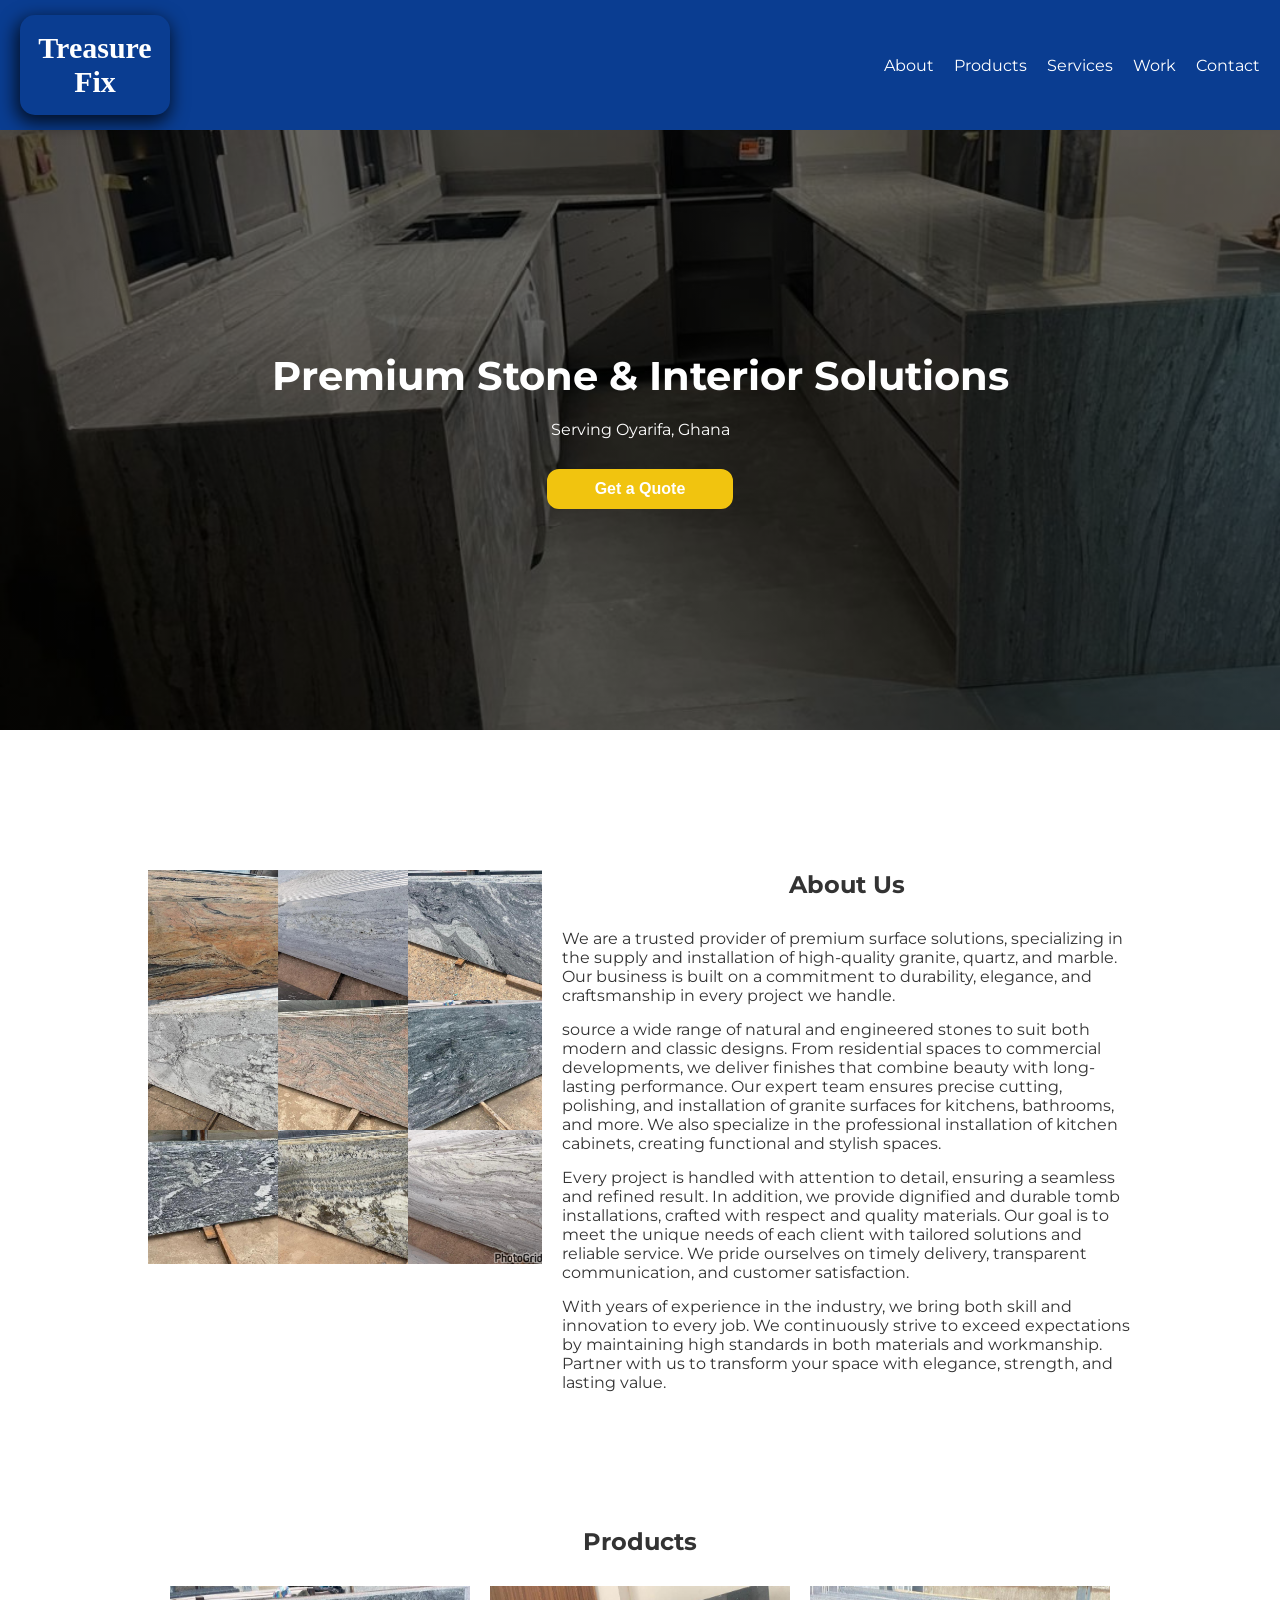
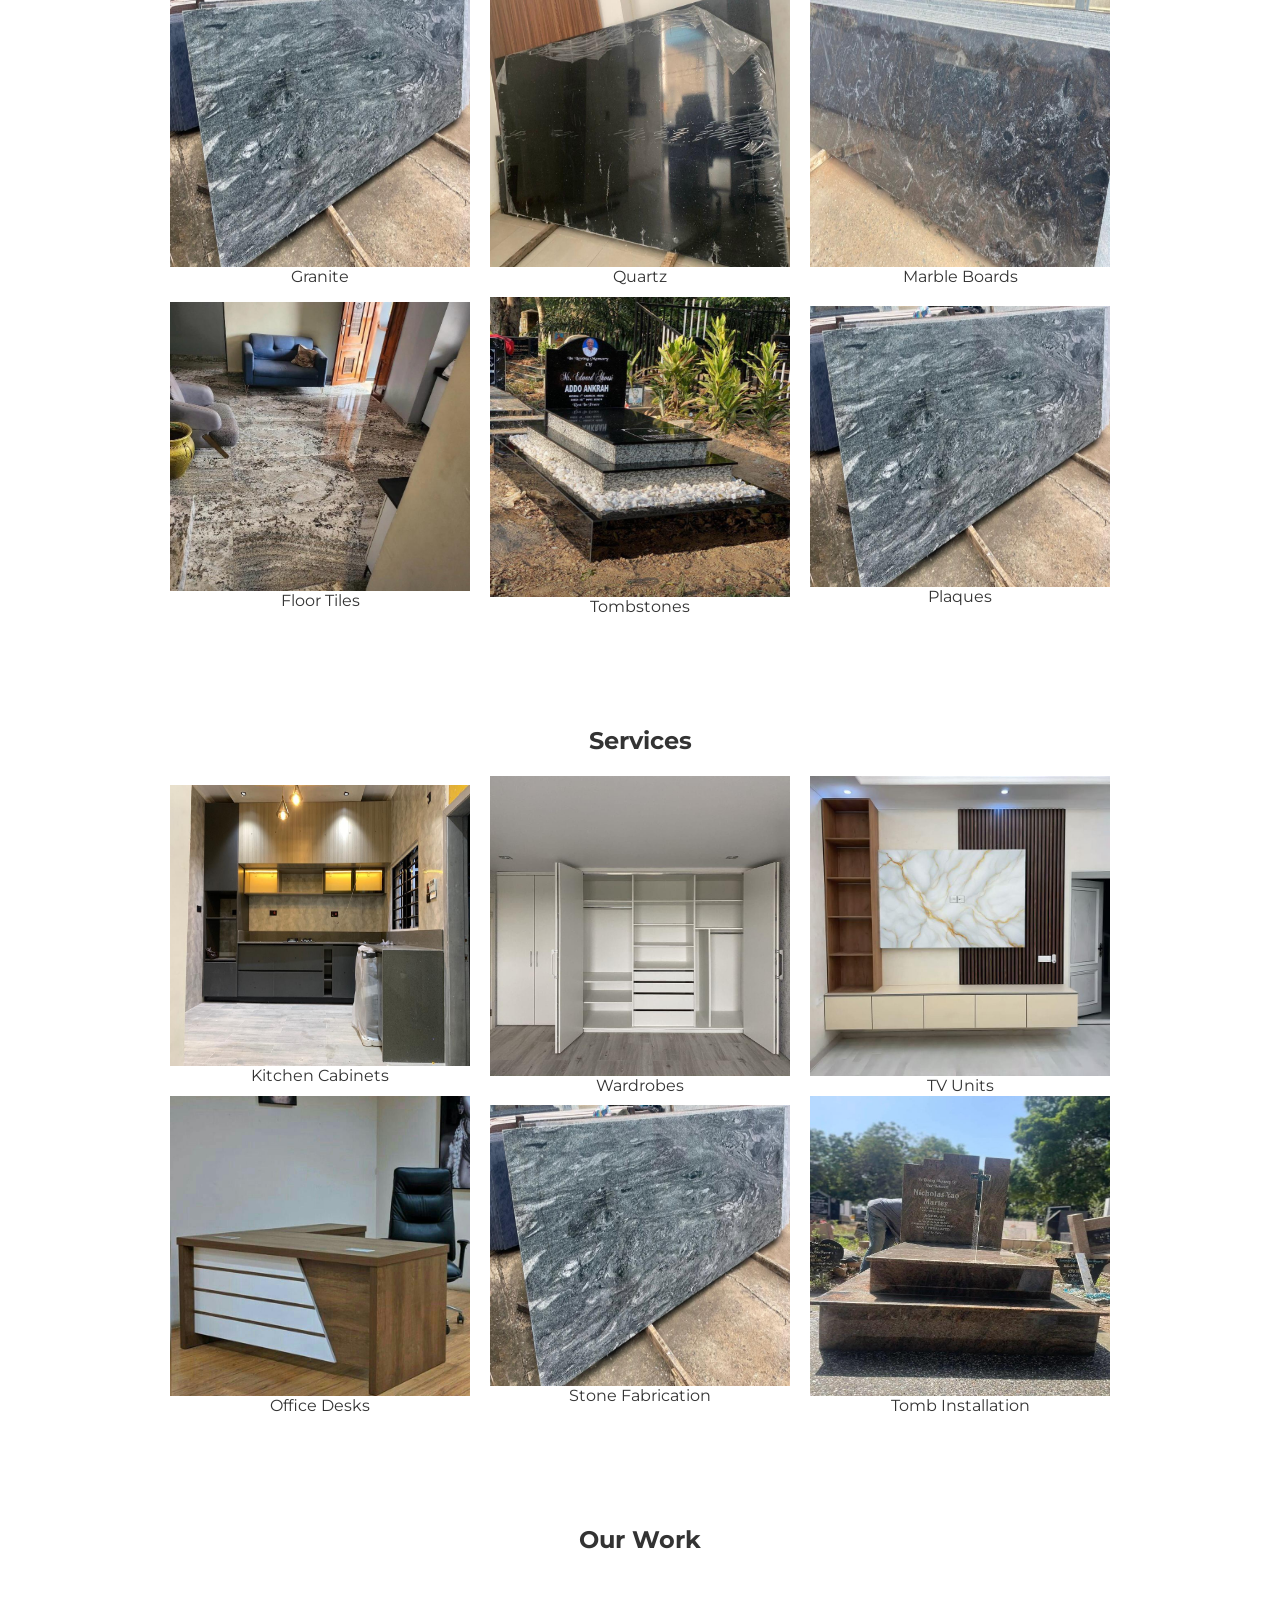
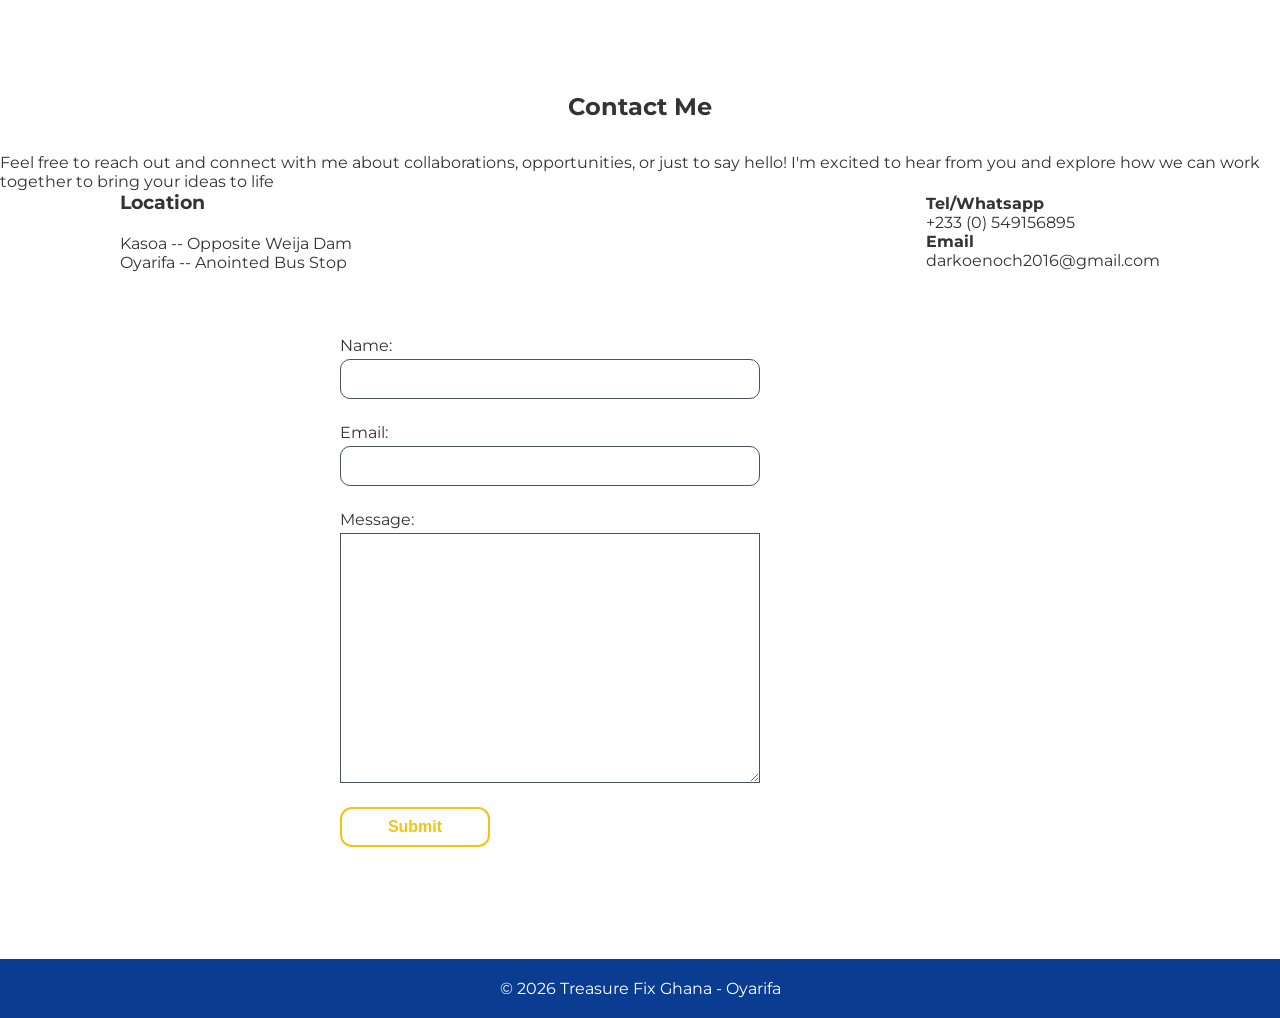
==== index.html @ d8c9c94e "Add files via upload" ====
<!DOCTYPE html>
<html lang="en">
<head>
<meta charset="UTF-8">
<meta name="viewport" content="width=device-width, initial-scale=1.0">
<meta name="description" content="Granite, marble, quartz, tombstones, kitchen cabinets, wardrobes and custom stone fabrication services in Oyarifa, Ghana.">
<title>Treasure Fix</title>
    <link rel="stylesheet" href="./style.css" />
    <link rel="stylesheet" href="./main.js" />
<div class="container">
<header>
  <div class="nav">
    <div class="logo">
<a href="#home"><span>Treasure</span> <span>Fix</span></a>
    </div>
    <div class="nav-links" id="navLinks">
      <a href="#about">About</a>
      <a href="#products">Products</a>
      <a href="#services">Services</a>
      <a href="#work">Work</a>
      <a href="#contact">Contact</a>
    </div>
    <div class="hamburger" onclick="toggleMenu()">
      <div></div>
      <div></div>
      <div></div>
    </div>
  </div>
</header>

<section class="hero">
  <h1>Premium Stone & Interior Solutions</h1>
  <p>Serving Oyarifa, Ghana</p>
  <button class="btn">Get a Quote</button>
</section>

<section class="section about flex" id="about">
  <img src="./images/abt.jpg" alt="About" >
  <div class="about-text">
    <h2 class="heading">About Us</h2>
    <p class="para-text">We are a trusted provider of premium surface solutions, specializing in the supply and installation of high-quality granite, quartz, and marble.
Our business is built on a commitment to durability, elegance, and craftsmanship in every project we handle.</p>
<p class="para-text"> source a wide range of natural and engineered stones to suit both modern and classic designs.
From residential spaces to commercial developments, we deliver finishes that combine beauty with long-lasting performance.
Our expert team ensures precise cutting, polishing, and installation of granite surfaces for kitchens, bathrooms, and more.
We also specialize in the professional installation of kitchen cabinets, creating functional and stylish spaces.</p>
<p class="para-text">
Every project is handled with attention to detail, ensuring a seamless and refined result.
In addition, we provide dignified and durable tomb installations, crafted with respect and quality materials.
Our goal is to meet the unique needs of each client with tailored solutions and reliable service.
We pride ourselves on timely delivery, transparent communication, and customer satisfaction.</p>
<p class="para-text">
With years of experience in the industry, we bring both skill and innovation to every job.
We continuously strive to exceed expectations by maintaining high standards in both materials and workmanship.
Partner with us to transform your space with elegance, strength, and lasting value.</p>
  </div>
</section>

<section class="section" id="products">
  <h2 class="heading">Products</h2>
  <div class="grid">
    <div class="card">
      <img src="./images/85f4f431fc30f66003b6e8760b8da27.jpg" alt="">
      <span>Granite</span></div>
    <div class="card">
      <img src="./images/quartz.jpg" alt="">
      <span>Quartz</span></div>
    <div class="card">
      <img src="./images/mb.jpg" alt="">
      <span>Marble Boards</span></div>
    <div class="card">
      <img src="./images/ft.jpg" alt="">
      <span>Floor Tiles</span></div>
    <div class="card">
      <img src="./images/ts.jpg" alt="">
      <span>Tombstones</span></div>
    <div class="card">
      <img src="./images/85f4f431fc30f66003b6e8760b8da27.jpg" alt="">
      <span>Plaques</span></div>
  </div>
</section>

<section class="section" id="services">
  <h2 class="heading">Services</h2>
  <div class="grid">
    <div class="card">
      <img src="./images/kc.jpg" alt="">
      <span>Kitchen Cabinets</span>
    </div>
    <div class="card">
      <img src="./images/wr.jpg" alt="">
      <span>Wardrobes</span>
    </div>
    <div class="card">
      <img src="./images/tv.jpg" alt="">
      <span>TV Units</span>
    </div>
    <div class="card">
      <img src="./images/od.jpg" alt="">
      <span>Office Desks</span>
    </div>
    <div class="card">
      <img src="./images/85f4f431fc30f66003b6e8760b8da27.jpg" alt="">
      <span>Stone Fabrication</span>
    </div>
    <div class="card">
      <img src="./images/tmb.jpg" alt="">
      <span>Tomb Installation</span>
    </div>
  </div>
</section>

<section class="section" id="work">
  <h2 class="heading">Our Work</h2>
</section>

  <section class="contact container" id="contact">
      <div class="section-header__line">
        <h2>Contact Me</h2>
        <div class="line"></div>
      </div>
      <p class="portfolio-brief-text">
        Feel free to reach out and connect with me about collaborations,
        opportunities, or just to say hello! I'm excited to hear from you and
        explore how we can work together to bring your ideas to life
      </p>
      <div class="locations flex" >
        <div class="location_1">
          <h3>Location</h3>
          <p>Kasoa -- Opposite Weija Dam</p>
          <p>Oyarifa -- Anointed Bus Stop</p>
        </div>
        <div class="con">
          <div class="tel">
            <h4>Tel/Whatsapp</h4>
            <p>+233 (0) 549156895</p>
          </div>
          <div class="email">
            <h4>Email</h4>
            <p class="email-add">darkoenoch2016@gmail.com</p>
          </div>
        </div>
      </div>
      <div class="form">
        <form id="contactForm" class="contact-form">
          <div class="form-name">
            <label for="email">Name:</label>
            <input type="email" id="name" name="name" required />
          </div>
          <div class="form-email">
            <label for="email">Email:</label>
            <input type="email" id="email" name="email" required />
          </div>
          <div class="form-text">
            <label for="textarea">Message:</label>
            <textarea name="" id="" cols="30" rows="10" required></textarea>
          </div>
          <input type="submit" value="Submit" class="submit-btn" />
        </form>
      </div>
    </section>

<footer>
  <p>© 2026 Treasure Fix Ghana - Oyarifa</p>
</footer>
</div>



</body>
</html>
---- style.css ----
@import url("https://fonts.googleapis.com/css2?family=Montserrat&display=swap");
:root {
  --royal-blue: #0a3d91;
  --turquoise: #1abc9c;
  --gold: #f1c40f;
  --light: #f9f9f9;
}

* {
  box-sizing: border-box;
  padding: 0;
  margin: 0;
}

body {
  font-family: "Montserrat", sans-serif;
  background-color: #ececec;
}

h3 {
  padding-bottom: 20px;
}

ul {
  list-style-type: none;
  margin-bottom: 20px;
}

footer {
  width: 100%;
}

.logo {
  width: 150px;
  height: 100px;
  padding: 10px;
  display: flex;
  justify-content: center;
  align-items: center;
  box-shadow: -2px 6px 18px 2px rgba(0, 0, 0, 0.75);
  -webkit-box-shadow: -2px 6px 18px 2px rgba(0, 0, 0, 0.75);
  -moz-box-shadow: -2px 6px 18px 2px rgba(0, 0, 0, 0.75);
  border-radius: 15px;
  /* border: 2px solid red; */
}

.logo a {
  text-decoration: none;
  display: flex;
  flex-direction: column;
  justify-content: center;
  align-items: center;
  font-family: cursive;
  color: white;
  font-size: 30px;
  font-weight: bold;
}

.container {
  width: 1240px;
  margin: 0 auto;
  display: flex;
  flex-direction: column;
  justify-content: center;
  align-items: center;
  /* padding: 0px 30px 10px 30px; */
}

body {
  background: #fff;
  color: #333;
}

header {
  background: var(--royal-blue);
  width: 100%;
  color: white;
  padding: 15px 20px;
  position: sticky;
  top: 0;
}

.nav {
  display: flex;
  justify-content: space-between;
  align-items: center;
}

.nav-links {
  display: flex;
  gap: 20px;
}

.nav-links a {
  color: white;
  text-decoration: none;
}

.hamburger {
  display: none;
  flex-direction: column;
  cursor: pointer;
}

.hamburger div {
  width: 25px;
  height: 3px;
  background: white;
  margin: 4px;
}
.hero {
  background:
    linear-gradient(rgba(0, 0, 0, 0.6), rgba(0, 0, 0, 0.6)),
    url("./images/hero.jpg") center/cover;
  color: white;
  width: 100%;
  text-align: center;
  display: flex;
  flex-direction: column;
  justify-content: center;
  align-items: center;
  height: 600px;
  padding: 100px 20px;
  margin-bottom: 80px;
}

.hero h1 {
  font-size: 2.5rem;
  margin-bottom: 20px;
}

.card {
  width: 300px;
  height: 300px;
}

.card img {
  width: 100%;
  height: 100%;
}

.heading {
  display: flex;
  justify-content: center;
  margin-bottom: 30px;
}
.para-text {
  margin-bottom: 15px;
}
.btn {
  width: 15%;
  height: 40px;
  border-radius: 12px;
  margin-top: 30px;
  font-weight: 700;
  border: 2px solid var(--gold);
  color: #fff;
  background-color: var(--gold);
  cursor: pointer;
  transition: all 0.3s ease-in-out;
  font-size: 1rem;
  outline: none;
}

.btn:hover {
  color: var(--gold);
  background-color: #fff;
}

.about {
  width: 80%;
  /* border: 2px solid red; */
  height: 100%;
  display: flex;
  justify-content: space-between;
}

.about img {
  width: 40%;
  height: 80%;
  display: flex;
  justify-content: center;
  align-items: center;
}

.about-text {
  display: flex;
  /* justify-content: center; */
  align-items: center;
  flex-direction: column;
}

.section {
  padding: 60px 20px;
}

.flex {
  display: flex;
  gap: 20px;
}

.grid {
  display: flex;
  justify-content: center;
  align-items: center;
  flex-wrap: wrap;
  gap: 20px;
}

.card {
  display: flex;
  flex-direction: column;
  justify-content: center;
  align-items: center;
}

.card span {
  display: flex;
  justify-content: center;
}

.contact {
  height: 100%;
  padding: 3rem 0;
  margin-bottom: 2rem;
  display: flex;
  flex-direction: column;
  justify-content: center;
  align-items: center;
}
@media (max-width: 39.9375em) {
  .contact {
    width: 100%;
  }
}

.locations {
  width: 1040px;
  display: flex;
  justify-content: space-between;
  align-items: center;
}

.portfolio-brief-text {
  margin-top: 2em;
}
.contact .form {
  width: 600px;
  height: 100%;
  margin: 4rem 0 2rem;
}
@media (max-width: 39.9375em) {
  .contact .form {
    width: 100%;
  }
}
.contact .form .contact-form {
  display: flex;
  flex-direction: column;
  gap: 1.5rem;
}
@media (max-width: 39.9375em) {
  .contact .form .contact-form {
    width: 100%;
    justify-content: center;
    align-items: center;
  }
}
.contact .form .contact-form .form-text textarea {
  width: 70%;
  height: 250px;
  border: 1px solid #49535d;
  font-family: inherit;
  font-size: inherit;
  padding: 0.5rem;
}
@media (max-width: 39.9375em) {
  .contact .form .contact-form .form-text textarea {
    width: 100%;
  }
}
@media (max-width: 39.9375em) {
  .contact .form .contact-form .form-text {
    width: 90%;
  }
}
.contact .form .contact-form .submit-btn {
  width: 25%;
  height: 40px;
  border-radius: 12px;
  font-weight: 700;
  border: 2px solid var(--gold);
  background-color: #fff;
  color: var(--gold);
  cursor: pointer;
  transition: all 0.3s ease-in-out;
  font-size: 1rem;
  outline: none;
}
@media (max-width: 39.9375em) {
  .contact .form .contact-form .submit-btn {
    width: 40%;
  }
}
.contact .form .contact-form .submit-btn:hover {
  background-color: var(--gold);
  color: #fff;
}
.contact .form .form-name,
.contact .form .form-email,
.contact .form .form-text {
  display: flex;
  flex-direction: column;
  gap: 0.25rem;
}
.contact .form .form-name input,
.contact .form .form-email input,
.contact .form .form-text input {
  width: 70%;
  height: 40px;
  border: 1px solid #49535d;
  border-radius: 10px;
  font-family: inherit;
  font-size: inherit;
  padding-inline: 0.5rem;
}
@media (max-width: 39.9375em) {
  .contact .form .form-name input,
  .contact .form .form-email input,
  .contact .form .form-text input {
    width: 100%;
  }
}
@media (max-width: 39.9375em) {
  .contact .form .form-name,
  .contact .form .form-email {
    width: 90%;
  }
}

footer {
  background: var(--royal-blue);
  color: white;
  text-align: center;
  padding: 20px;
}

@media (max-width: 768px) {
  .container {
    width: 100%;
  }

  .logo {
    width: 100px;
    height: 50px;
    padding: 10px;
    border-radius: 4px;
    /* border: 2px solid red; */
  }

  .logo a {
    font-size: 15px;
  }

  .about-text {
    width: 100%;
  }
  .nav-links {
    display: none;
    flex-direction: column;
    background: var(--royal-blue);
    position: absolute;
    top: 60px;
    left: 0;
    width: 100%;
  }

  .section {
    padding: 30px 10px;
  }
  .nav-links.active {
    display: flex;
  }
  .hamburger {
    display: flex;
  }
  .flex {
    flex-direction: column;
  }
  .about img {
    width: 100%;
  }

  .locations {
    width: 100%;
  }

  .btn {
    width: 120px;
  }

  .hero h1 {
    font-size: 25px;
  }
}

@media (min-width: 768px) {
  .container {
    width: 100%;
  }
}
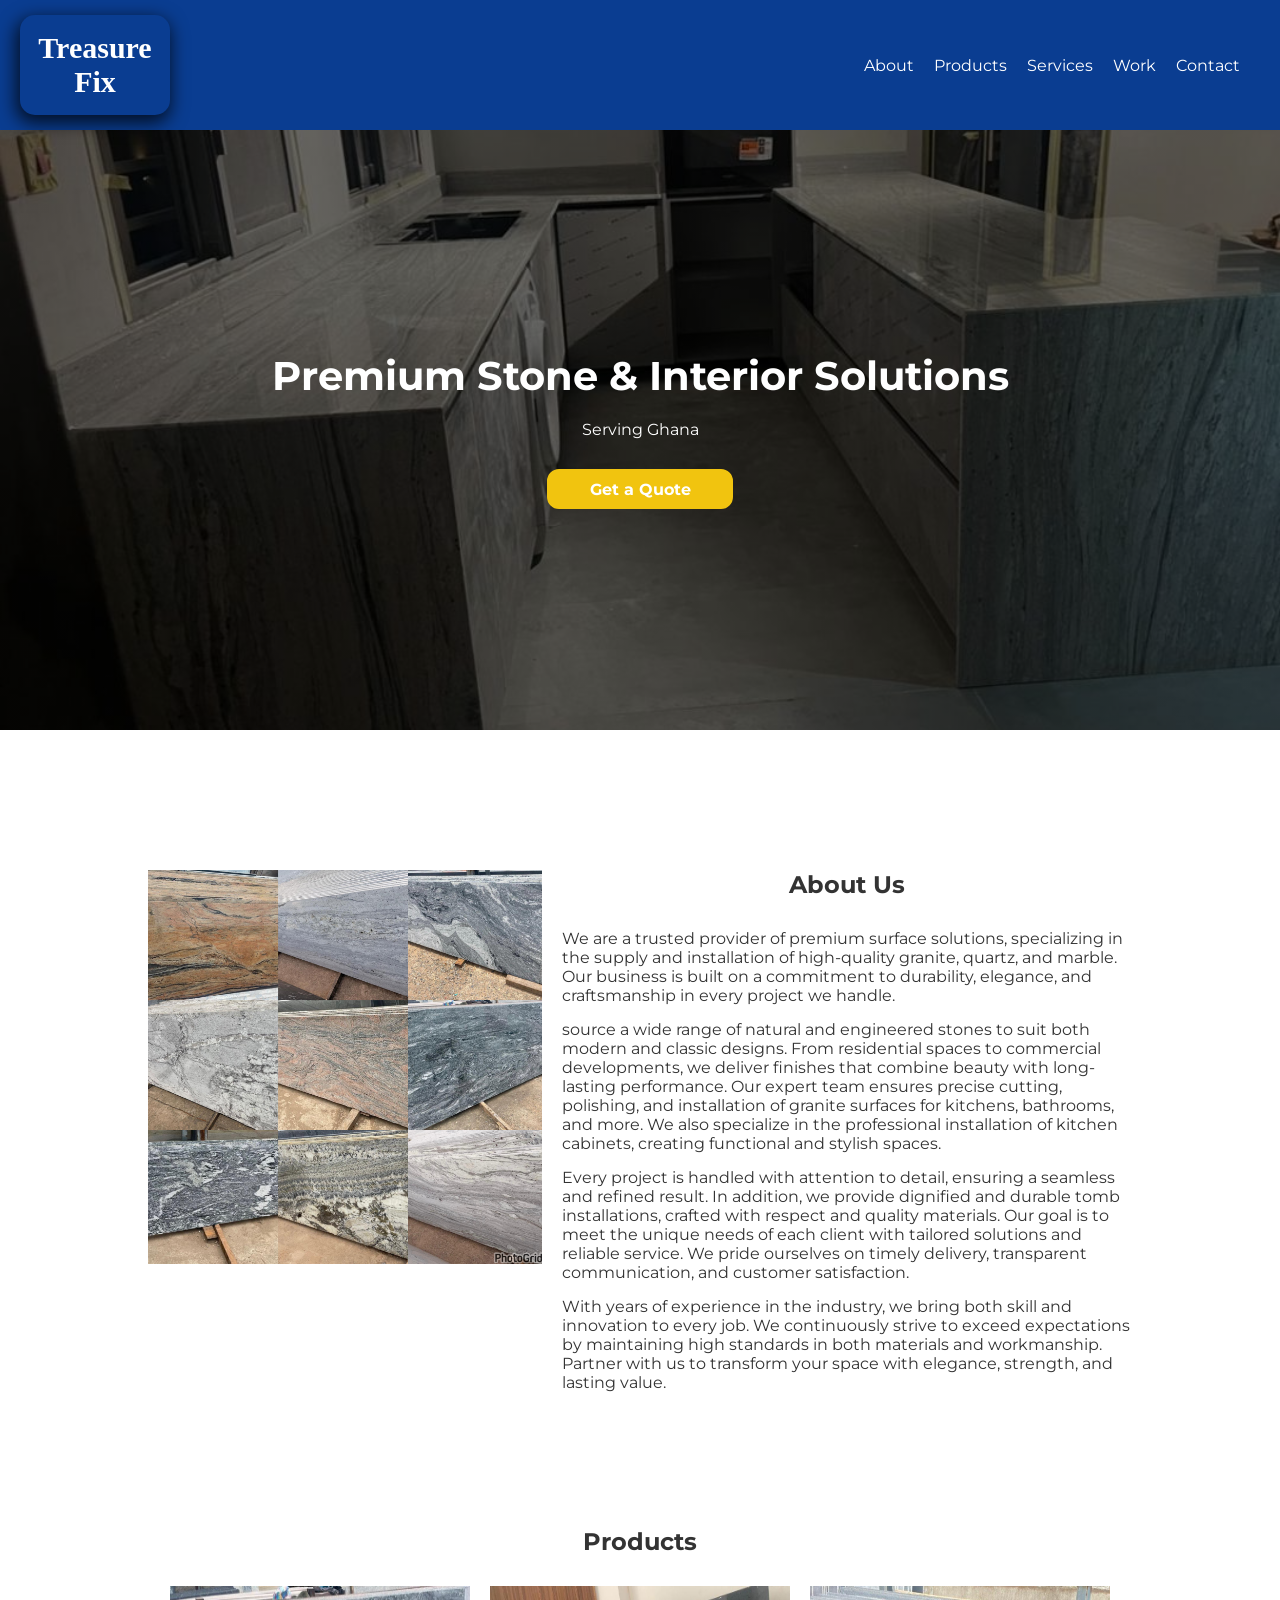
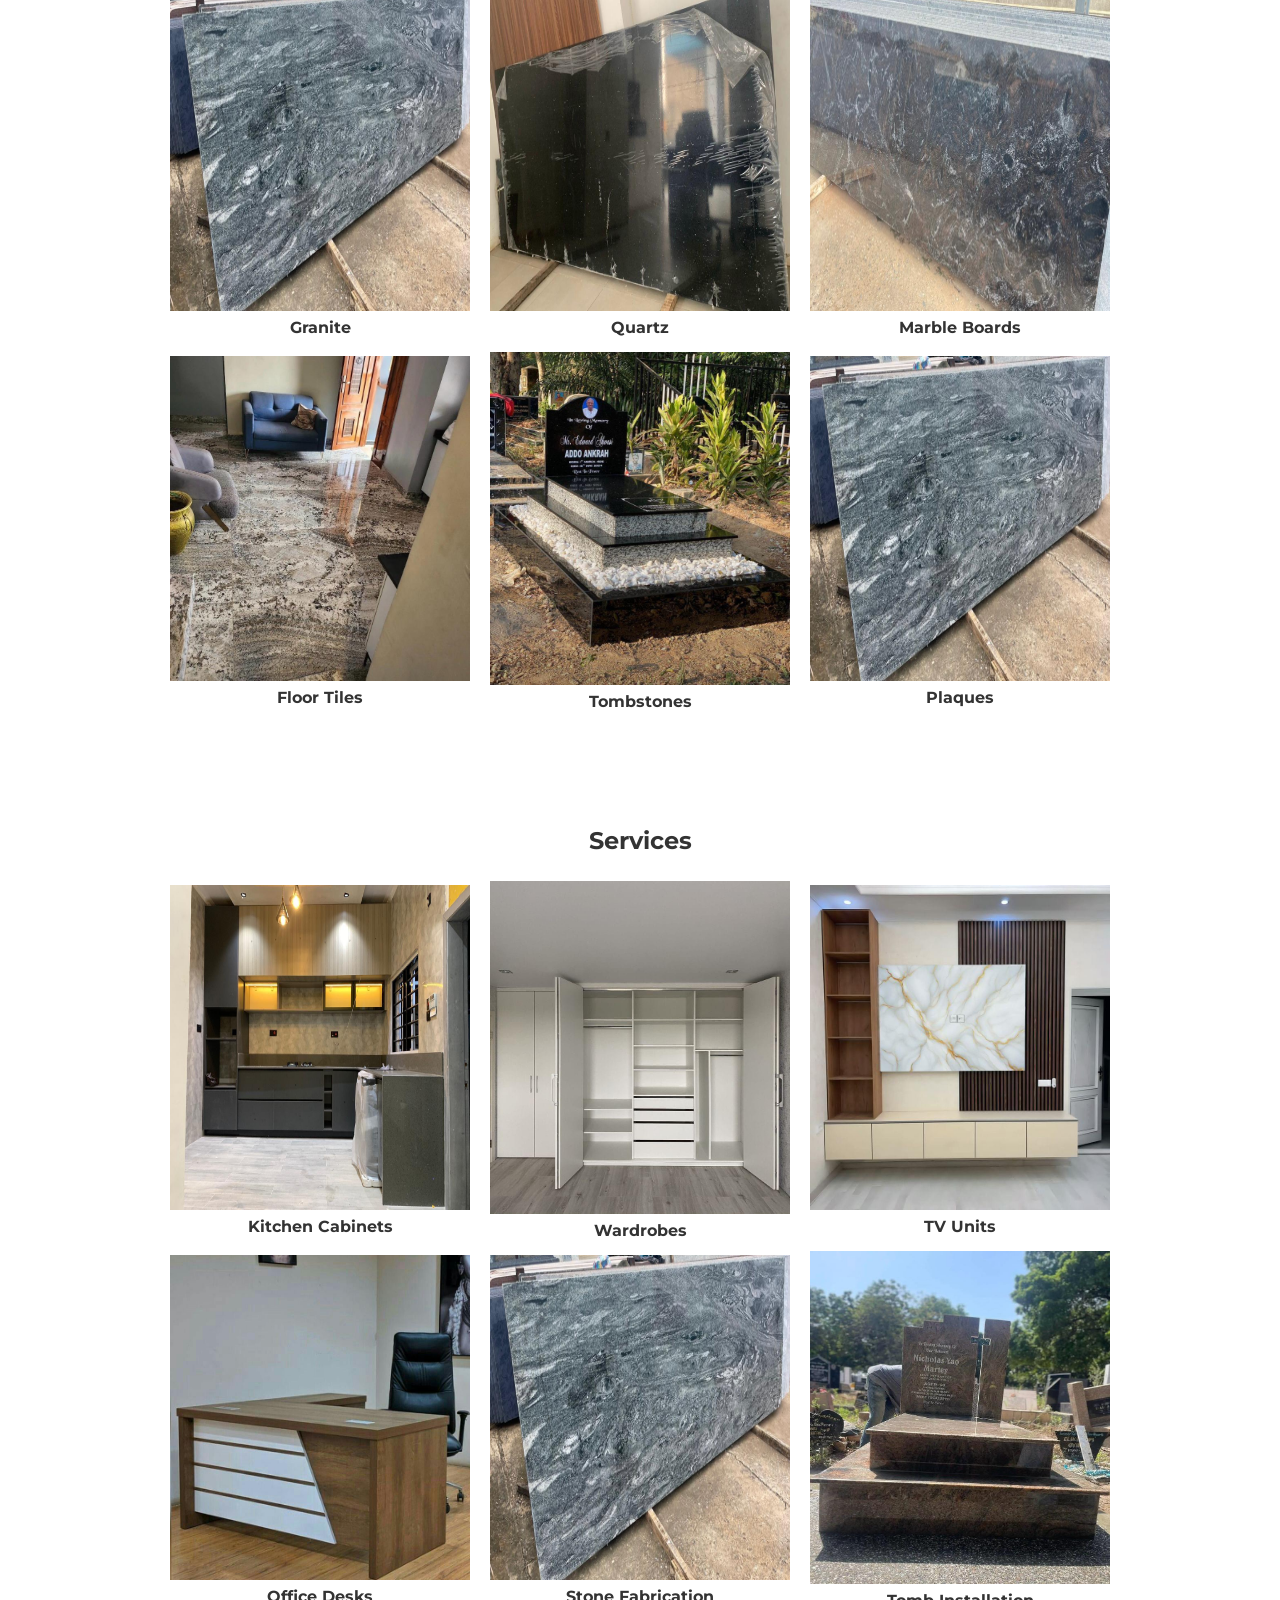
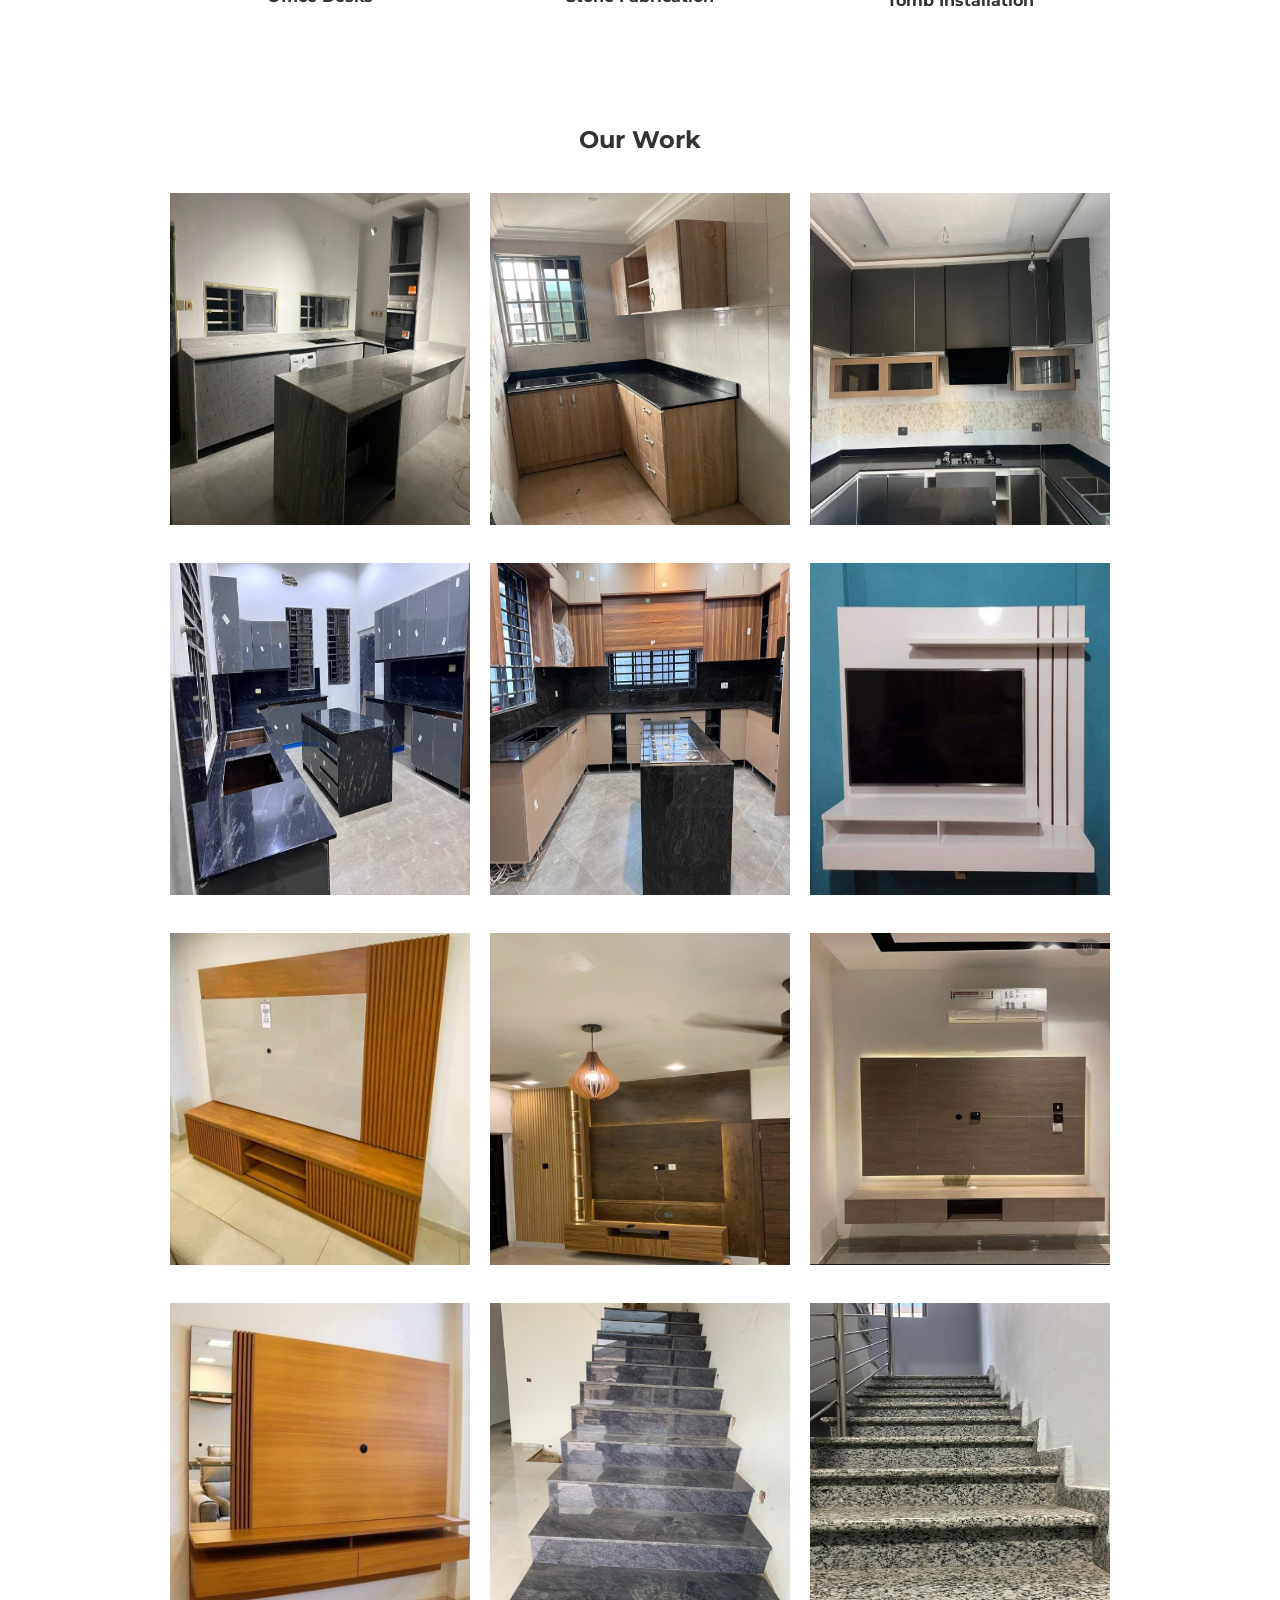
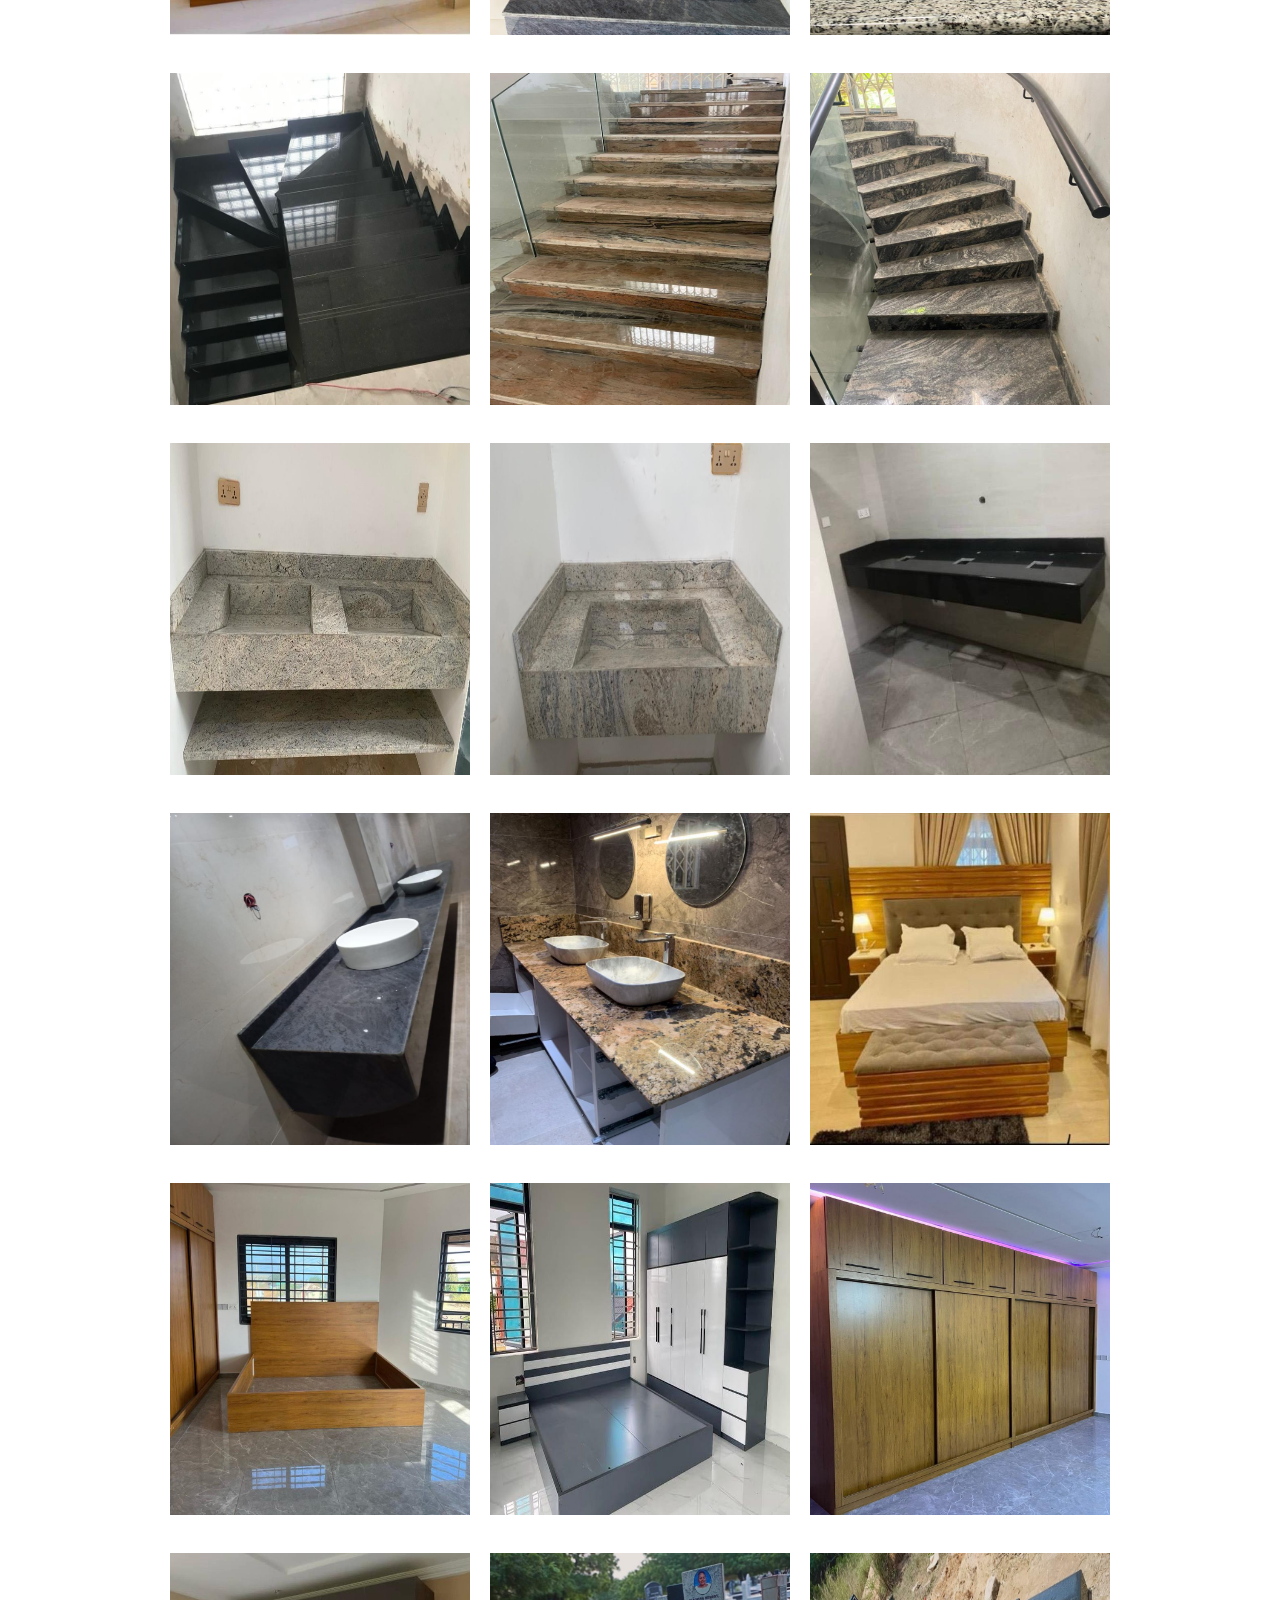
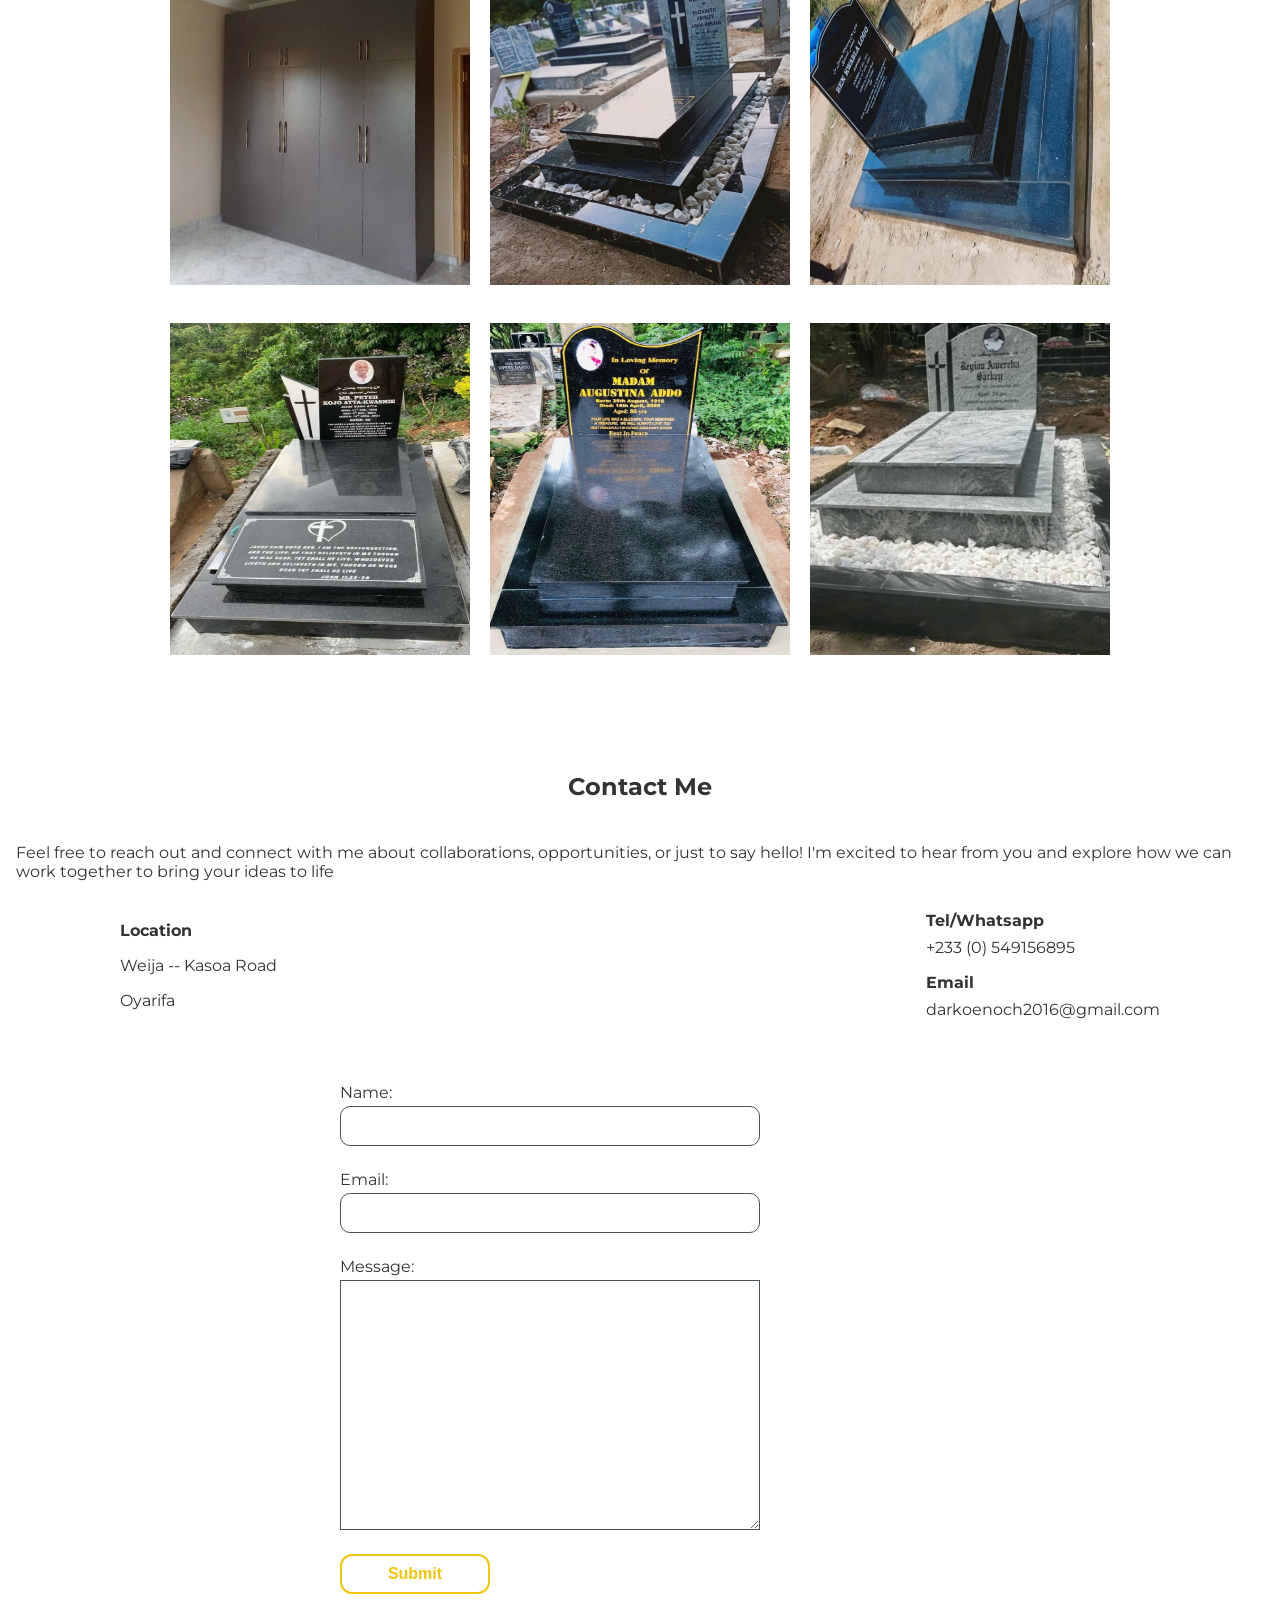
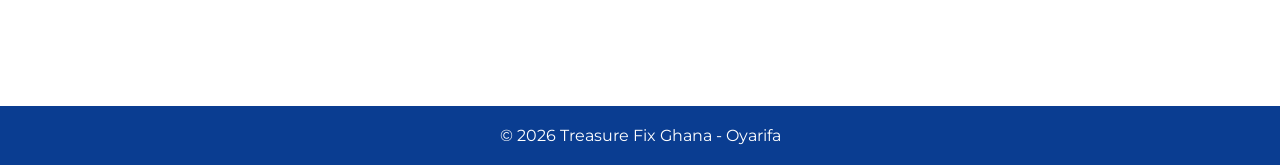
==== commit 2f989bf9: "Add files via upload" ====
--- a/index.html
+++ b/index.html
@@ -6,12 +6,12 @@
 <meta name="description" content="Granite, marble, quartz, tombstones, kitchen cabinets, wardrobes and custom stone fabrication services in Oyarifa, Ghana.">
 <title>Treasure Fix</title>
     <link rel="stylesheet" href="./style.css" />
-    <link rel="stylesheet" href="./main.js" />
+    <!-- <link rel="stylesheet" href="./main.js" /> -->
 <div class="container">
 <header>
   <div class="nav">
     <div class="logo">
-<a href="#home"><span>Treasure</span> <span>Fix</span></a>
+<a href="./home.html"><span>Treasure</span> <span>Fix</span></a>
     </div>
     <div class="nav-links" id="navLinks">
       <a href="#about">About</a>
@@ -30,8 +30,8 @@
 
 <section class="hero">
   <h1>Premium Stone & Interior Solutions</h1>
-  <p>Serving Oyarifa, Ghana</p>
-  <button class="btn">Get a Quote</button>
+  <p>Serving Ghana</p>
+<a href="#contact" class="btn">Get a Quote</a>
 </section>
 
 <section class="section about flex" id="about">
@@ -61,22 +61,22 @@
   <div class="grid">
     <div class="card">
       <img src="./images/85f4f431fc30f66003b6e8760b8da27.jpg" alt="">
-      <span>Granite</span></div>
+      <span class="span">Granite</span></div>
     <div class="card">
       <img src="./images/quartz.jpg" alt="">
-      <span>Quartz</span></div>
+      <span class="span">Quartz</span></div>
     <div class="card">
       <img src="./images/mb.jpg" alt="">
-      <span>Marble Boards</span></div>
+      <span class="span">Marble Boards</span></div>
     <div class="card">
       <img src="./images/ft.jpg" alt="">
-      <span>Floor Tiles</span></div>
+      <span class="span">Floor Tiles</span></div>
     <div class="card">
       <img src="./images/ts.jpg" alt="">
-      <span>Tombstones</span></div>
+      <span class="span">Tombstones</span></div>
     <div class="card">
       <img src="./images/85f4f431fc30f66003b6e8760b8da27.jpg" alt="">
-      <span>Plaques</span></div>
+      <span class="span">Plaques</span></div>
   </div>
 </section>
 
@@ -85,33 +85,155 @@
   <div class="grid">
     <div class="card">
       <img src="./images/kc.jpg" alt="">
-      <span>Kitchen Cabinets</span>
+      <span class="span">Kitchen Cabinets</span>
     </div>
     <div class="card">
       <img src="./images/wr.jpg" alt="">
-      <span>Wardrobes</span>
+      <span class="span">Wardrobes</span>
     </div>
     <div class="card">
       <img src="./images/tv.jpg" alt="">
-      <span>TV Units</span>
+      <span class="span">TV Units</span>
     </div>
     <div class="card">
       <img src="./images/od.jpg" alt="">
-      <span>Office Desks</span>
+      <span class="span">Office Desks</span>
     </div>
     <div class="card">
       <img src="./images/85f4f431fc30f66003b6e8760b8da27.jpg" alt="">
-      <span>Stone Fabrication</span>
+      <span class="span">Stone Fabrication</span>
     </div>
     <div class="card">
       <img src="./images/tmb.jpg" alt="">
-      <span>Tomb Installation</span>
+      <span class="span">Tomb Installation</span>
     </div>
   </div>
 </section>
 
 <section class="section" id="work">
   <h2 class="heading">Our Work</h2>
+    <div class="grid">
+    <div class="card">
+      <img src="./images/1.jpg" alt="">
+      <!-- <span>Kitchen Cabinets</span> -->
+    </div>
+    <div class="card">
+      <img src="./images/2.jpg" alt="">
+      <!-- <span>Wardrobes</span> -->
+    </div>
+    <div class="card">
+      <img src="./images/3.jpg" alt="">
+      <!-- <span>TV Units</span> -->
+    </div>
+    <div class="card">
+      <img src="./images/4.jpg" alt="">
+      <!-- <span>Office Desks</span> -->
+    </div>
+    <div class="card">
+      <img src="./images/5.jpg" alt="">
+      <!-- <span>Stone Fabrication</span> -->
+    </div>
+    <div class="card">
+      <img src="./images/7.jpg" alt="">
+      <!-- <span>Tomb Installation</span> -->
+    </div>
+    <div class="card">
+      <img src="./images/8.jpg" alt="">
+      <!-- <span>Tomb Installation</span> -->
+    </div>
+    <div class="card">
+      <img src="./images/9.jpg" alt="">
+      <!-- <span>Tomb Installation</span> -->
+    </div>
+    <div class="card">
+      <img src="./images/10.jpg" alt="">
+      <!-- <span>Tomb Installation</span> -->
+    </div>
+    <div class="card">
+      <img src="./images/6.jpg" alt="">
+      <!-- <span>Tomb Installation</span> -->
+    </div>
+    <div class="card">
+      <img src="./images/11.jpg" alt="">
+      <!-- <span>Tomb Installation</span> -->
+    </div>
+    <div class="card">
+      <img src="./images/12.jpg" alt="">
+      <!-- <span>Tomb Installation</span> -->
+    </div>
+    <div class="card">
+      <img src="./images/13.jpg" alt="">
+      <!-- <span>Tomb Installation</span> -->
+    </div>
+    <div class="card">
+      <img src="./images/14.jpg" alt="">
+      <!-- <span>Tomb Installation</span> -->
+    </div>
+    <div class="card">
+      <img src="./images/15.jpg" alt="">
+      <!-- <span>Tomb Installation</span> -->
+    </div>
+    <div class="card">
+      <img src="./images/16.jpg" alt="">
+      <!-- <span>Tomb Installation</span> -->
+    </div>
+    <div class="card">
+      <img src="./images/17.jpg" alt="">
+      <!-- <span>Tomb Installation</span> -->
+    </div>
+    <div class="card">
+      <img src="./images/18.jpg" alt="">
+      <!-- <span>Tomb Installation</span> -->
+    </div>
+    <div class="card">
+      <img src="./images/19.jpg" alt="">
+      <!-- <span>Tomb Installation</span> -->
+    </div>
+    <div class="card">
+      <img src="./images/20.jpg" alt="">
+      <!-- <span>Tomb Installation</span> -->
+    </div>
+    <div class="card">
+      <img src="./images/21.jpg" alt="">
+      <!-- <span>Tomb Installation</span> -->
+    </div>
+    <div class="card">
+      <img src="./images/22.jpg" alt="">
+      <!-- <span>Tomb Installation</span> -->
+    </div>
+    <div class="card">
+      <img src="./images/23.jpg" alt="">
+      <!-- <span>Tomb Installation</span> -->
+    </div>
+    <div class="card">
+      <img src="./images/24.jpg" alt="">
+      <!-- <span>Tomb Installation</span> -->
+    </div>
+    <div class="card">
+      <img src="./images/25.jpg" alt="">
+      <!-- <span>Tomb Installation</span> -->
+    </div>
+    <div class="card">
+      <img src="./images/26.jpg" alt="">
+      <!-- <span>Tomb Installation</span> -->
+    </div>
+    <div class="card">
+      <img src="./images/27.jpg" alt="">
+      <!-- <span>Tomb Installation</span> -->
+    </div>
+    <div class="card">
+      <img src="./images/28.jpg" alt="">
+      <!-- <span>Tomb Installation</span> -->
+    </div>
+    <div class="card">
+      <img src="./images/29.jpg" alt="">
+      <!-- <span>Tomb Installation</span> -->
+    </div>
+    <div class="card">
+      <img src="./images/30.jpg" alt="">
+      <!-- <span>Tomb Installation</span> -->
+    </div>
+  </div>
 </section>
 
   <section class="contact container" id="contact">
@@ -126,9 +248,9 @@
       </p>
       <div class="locations flex" >
         <div class="location_1">
-          <h3>Location</h3>
-          <p>Kasoa -- Opposite Weija Dam</p>
-          <p>Oyarifa -- Anointed Bus Stop</p>
+          <h4>Location</h4>
+          <p>Weija -- Kasoa Road</p>
+          <p>Oyarifa </p>
         </div>
         <div class="con">
           <div class="tel">
@@ -165,7 +287,7 @@
 </footer>
 </div>
 
-
+<script src="./main.js"></script>
 
 </body>
 </html>
--- a/style.css
+++ b/style.css
@@ -29,6 +29,10 @@
 footer {
   width: 100%;
 }
+.span {
+  margin-top: 8px;
+  font-weight: bold;
+}
 
 .logo {
   width: 150px;
@@ -64,6 +68,10 @@
   justify-content: center;
   align-items: center;
   /* padding: 0px 30px 10px 30px; */
+}
+
+a {
+  text-decoration: none;
 }
 
 body {
@@ -89,6 +97,8 @@
 .nav-links {
   display: flex;
   gap: 20px;
+  padding: 20px;
+  /* border: 2px solid red; */
 }
 
 .nav-links a {
@@ -99,6 +109,7 @@
 .hamburger {
   display: none;
   flex-direction: column;
+
   cursor: pointer;
 }
 
@@ -151,6 +162,9 @@
   width: 15%;
   height: 40px;
   border-radius: 12px;
+  display: flex;
+  justify-content: center;
+  align-items: center;
   margin-top: 30px;
   font-weight: 700;
   border: 2px solid var(--gold);
@@ -212,11 +226,20 @@
   flex-direction: column;
   justify-content: center;
   align-items: center;
+  height: 350px;
+  /* border: 2px solid red; */
+}
+
+.card img {
+  height: 95%;
+  width: 100%;
 }
 
 .card span {
   display: flex;
   justify-content: center;
+  align-items: center;
+  height: 5%;
 }
 
 .contact {
@@ -228,6 +251,33 @@
   justify-content: center;
   align-items: center;
 }
+
+.con {
+  display: flex;
+  flex-direction: column;
+  justify-content: center;
+  /* align-items: center; */
+  gap: 16px;
+  /* border: 2px solid red; */
+}
+
+.location_1 {
+  display: flex;
+  flex-direction: column;
+  justify-content: center;
+  /* border: 2px solid red; */
+  /* align-items: center; */
+  gap: 16px;
+  /* border: 2px solid red; */
+}
+
+.tel,
+.email {
+  display: flex;
+  gap: 8px;
+  flex-direction: column;
+  /* border: 3px solid red; */
+}
 @media (max-width: 39.9375em) {
   .contact {
     width: 100%;
@@ -239,10 +289,12 @@
   display: flex;
   justify-content: space-between;
   align-items: center;
+  margin-top: 20px;
 }
 
 .portfolio-brief-text {
   margin-top: 2em;
+  padding: 10px 16px;
 }
 .contact .form {
   width: 600px;
@@ -353,7 +405,7 @@
   .logo {
     width: 100px;
     height: 50px;
-    padding: 10px;
+    padding: 20px;
     border-radius: 4px;
     /* border: 2px solid red; */
   }
@@ -392,6 +444,17 @@
   }
 
   .locations {
+    width: 90%;
+    flex-direction: column;
+    justify-content: center;
+    align-items: center;
+    /* justify-content: center; */
+    /* align-items: center; */
+    /* border: 3px solid red; */
+  }
+
+  .location_1,
+  .con {
     width: 100%;
   }
 
